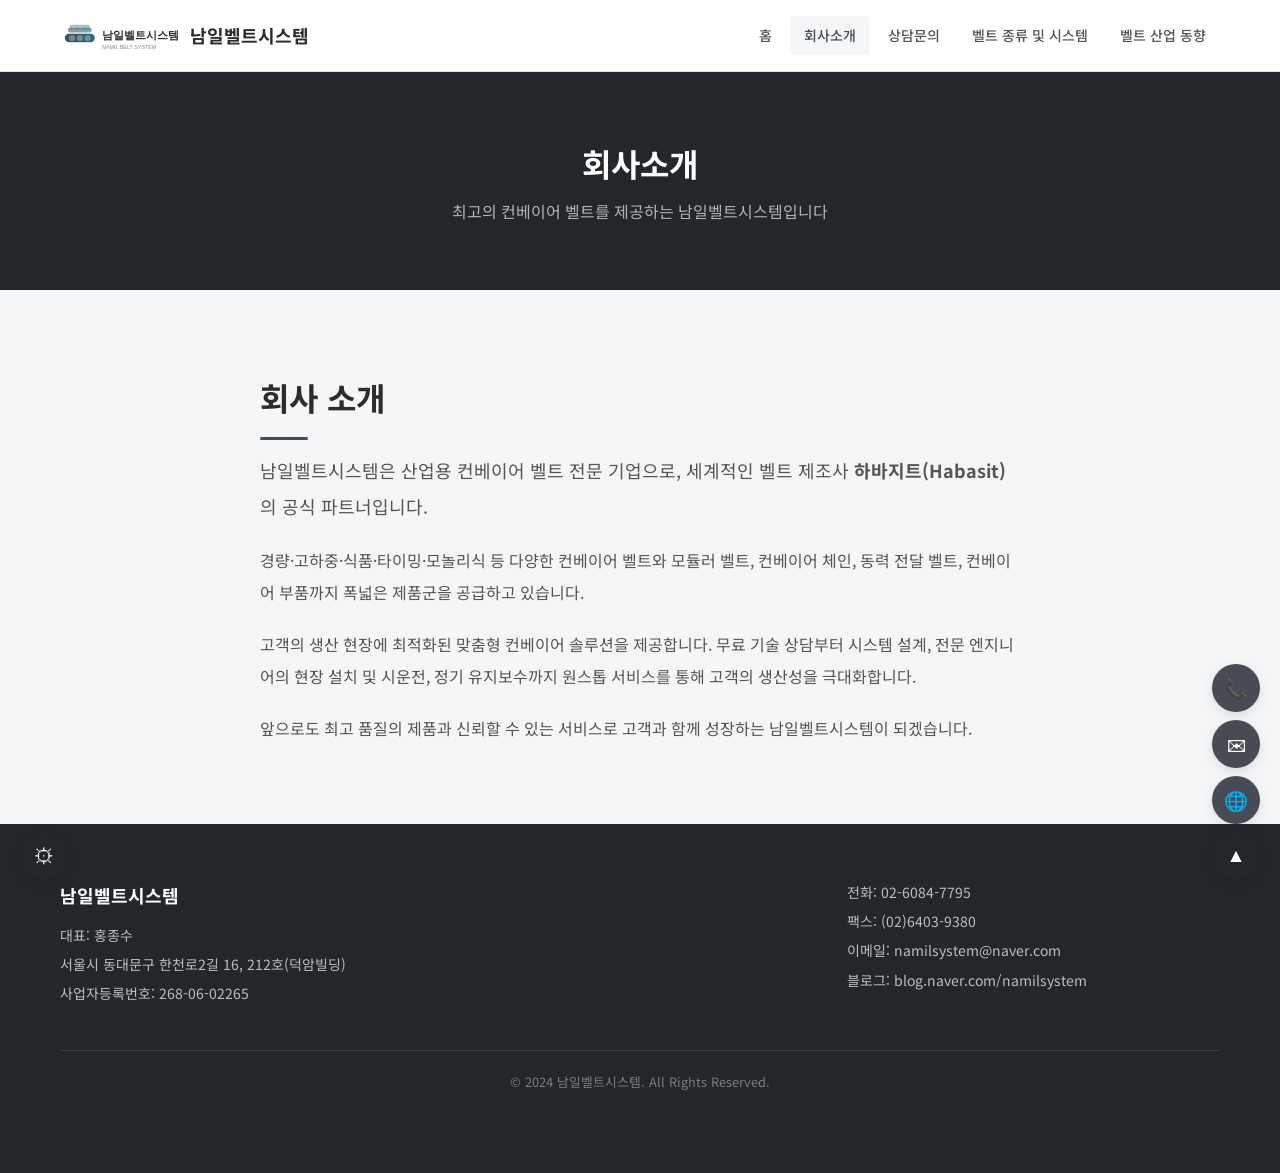
==== about.html @ c8ee7cca "햄버거 메뉴 CSS 전환 + 설정 적용/닫기 버튼 + 테마 전체 통일성 개선" ====
<!DOCTYPE html>
<html lang="ko">
<head>
  <meta charset="UTF-8">
  <meta name="viewport" content="width=device-width, initial-scale=1.0">
  <meta property="og:type" content="website">
  <meta property="og:site_name" content="남일벨트시스템">
  <meta property="og:title" content="회사소개 | 남일벨트시스템">
  <meta property="og:image" content="images/about-1.png">
  <meta property="og:description" content="산업용 벨트, 컨베이어 벨트, 컨베이어 시스템 전문 기업 남일벨트시스템입니다.">
  <meta name="description" content="남일벨트시스템 회사소개 - 대표 홍종수, 서울 동대문구 소재. 산업용 컨베이어 벨트 설계·설치·유지보수 전문. 전화 02-6084-7795.">
  <title>회사소개 - 컨베이어 벨트 전문기업 | 남일벨트시스템</title>
  <link rel="canonical" href="https://namilbeltsystem.github.io/about.html">
  <link rel="icon" type="image/x-icon" href="favicon.ico">
  <link rel="apple-touch-icon" href="images/logo.png">
  <link rel="stylesheet" href="css/style.css">
<script async src="https://www.googletagmanager.com/gtag/js?id=G-RKW5E36SZV"></script>
<script>
  window.dataLayer = window.dataLayer || [];
  function gtag(){dataLayer.push(arguments);}
  gtag('js', new Date());
  gtag('config', 'G-RKW5E36SZV');
</script>
</head>
<body>

<header class="page-header">
  <div class="container">
    <a href="index.html" class="logo">
      <img src="images/logo.svg" alt="남일벨트시스템" height="36">
      <span>남일벨트시스템</span>
    </a>
    <button class="hamburger" id="hamburger" aria-label="메뉴 열기"><span></span><span></span><span></span></button>
    <nav class="nav" id="nav">
      <ul class="nav__list">
        <li><a href="index.html" class="nav__link">홈</a></li>
        <li><a href="about.html" class="nav__link nav__link--active">회사소개</a></li>
        <li><a href="contact.html" class="nav__link">상담문의</a></li>
        <li><a href="belt-types.html" class="nav__link">벨트 종류 및 시스템</a></li>
        <li><a href="industry-trends.html" class="nav__link">벨트 산업 동향</a></li>
      </ul>
    </nav>
  </div>
</header>

<main>
  <section class="page-hero">
    <div class="container">
      <h1 class="page-hero__title">회사소개</h1>
      <p class="page-hero__subtitle">최고의 컨베이어 벨트를 제공하는 남일벨트시스템입니다</p>
    </div>
  </section>

  <section class="section section--alt">
    <div class="container" style="max-width:800px">
      <h2 class="section__title">회사 소개</h2>
      <p style="font-size:var(--font-size-lg);color:var(--color-text-light);line-height:2;margin-bottom:20px">
        남일벨트시스템은 산업용 컨베이어 벨트 전문 기업으로, 세계적인 벨트 제조사 <strong>하바지트(Habasit)</strong>의 공식 파트너입니다.
      </p>
      <p style="line-height:2;color:var(--color-text-light);margin-bottom:20px">
        경량·고하중·식품·타이밍·모놀리식 등 다양한 컨베이어 벨트와 모듈러 벨트, 컨베이어 체인, 동력 전달 벨트, 컨베이어 부품까지 폭넓은 제품군을 공급하고 있습니다.
      </p>
      <p style="line-height:2;color:var(--color-text-light);margin-bottom:20px">
        고객의 생산 현장에 최적화된 맞춤형 컨베이어 솔루션을 제공합니다. 무료 기술 상담부터 시스템 설계, 전문 엔지니어의 현장 설치 및 시운전, 정기 유지보수까지 원스톱 서비스를 통해 고객의 생산성을 극대화합니다.
      </p>
      <p style="line-height:2;color:var(--color-text-light)">
        앞으로도 최고 품질의 제품과 신뢰할 수 있는 서비스로 고객과 함께 성장하는 남일벨트시스템이 되겠습니다.
      </p>
    </div>
  </section>
</main>

<footer class="page-footer">
  <div class="container">
    <div class="footer__grid">
      <div class="footer__company">
        <strong>남일벨트시스템</strong>
        <p>대표: 홍종수</p>
        <p>서울시 동대문구 한천로2길 16, 212호(덕암빌딩)</p>
        <p>사업자등록번호: 268-06-02265</p>
      </div>
      <div class="footer__contact">
        <p>전화: <a href="tel:02-6084-7795">02-6084-7795</a></p>
        <p>팩스: (02)6403-9380</p>
        <p>이메일: <a href="mailto:namilsystem@naver.com">namilsystem@naver.com</a></p>
        <p>블로그: <a href="https://blog.naver.com/namilsystem" target="_blank" rel="noopener">blog.naver.com/namilsystem</a></p>
      </div>
    </div>
    <div class="footer__bottom">
      <p>&copy; 2024 남일벨트시스템. All Rights Reserved.</p>
    </div>
  </div>
</footer>

<button class="settings-btn" id="settingsBtn" aria-label="설정">&#9881;</button>
<div class="settings-panel" id="settingsPanel"><h3>글꼴 선택</h3><div class="option-grid" id="fontOptions"><button class="opt-btn active" data-font="noto">노토산스</button><button class="opt-btn" data-font="serif">노토세리프</button><button class="opt-btn" data-font="ibm">IBM Plex</button><button class="opt-btn" data-font="blackhan">검은고딕</button><button class="opt-btn" data-font="sunflower">해바라기</button></div><h3>테마 선택</h3><div class="option-grid" id="themeOptions"><button class="opt-btn active" data-theme="default">기본</button><button class="opt-btn" data-theme="blue">블루</button><button class="opt-btn" data-theme="green">그린</button><button class="opt-btn" data-theme="warm">웜톤</button><button class="opt-btn" data-theme="dark">다크</button></div><div class="btn-row"><button class="btn-apply" id="applySettings">적용</button><button class="btn-close" id="closeSettings">닫기</button></div></div>
<div class="floating">
  <a href="tel:02-6084-7795" class="floating__btn" title="전화" aria-label="전화">&#128222;</a>
  <a href="mailto:namilsystem@naver.com" class="floating__btn" title="이메일" aria-label="이메일">&#9993;</a>
  <a href="https://blog.naver.com/namilsystem" target="_blank" rel="noopener" class="floating__btn" title="블로그" aria-label="블로그">&#127760;</a>
  <button class="floating__btn floating__btn--top" title="맨 위로" aria-label="맨 위로">&#9650;</button>
</div>

<div class="lightbox" id="lightbox">
  <button class="lightbox__close" aria-label="닫기">&times;</button>
  <img class="lightbox__image" src="" alt="">
</div>

<script src="js/main.js"></script>
</body>
</html>
---- css/style.css ----
@import url('https://fonts.googleapis.com/css2?family=Noto+Sans+KR:wght@400;500;700&family=Noto+Serif+KR:wght@400;500;700&family=IBM+Plex+Sans+KR:wght@400;500;700&family=Black+Han+Sans&family=Sunflower:wght@400;500;700&display=swap');

:root {
  --color-primary: #474b53;
  --color-primary-light: #5e636c;
  --color-primary-dark: #303339;
  --color-accent: #256f8a;
  --color-accent-light: #3498be;
  --color-text: #2c2c2c;
  --color-text-light: #555555;
  --color-text-muted: #777777;
  --color-bg: #ffffff;
  --color-bg-alt: #f5f6f8;
  --color-bg-dark: #23262b;
  --color-border: #e0e0e0;
  --color-white: #ffffff;

  --font-family: 'Noto Sans KR', -apple-system, BlinkMacSystemFont, 'Segoe UI', sans-serif;
  --font-size-sm: 0.875rem;
  --font-size-base: 1rem;
  --font-size-lg: 1.125rem;
  --font-size-xl: 1.25rem;
  --font-size-2xl: 1.5rem;
  --font-size-3xl: 2rem;
  --font-size-4xl: 2.5rem;
  --line-height: 1.7;
  --line-height-heading: 1.3;

  --max-width: 1200px;
  --header-height: 72px;
  --shadow-sm: 0 1px 3px rgba(0,0,0,0.08);
  --shadow-md: 0 4px 12px rgba(0,0,0,0.1);
  --shadow-lg: 0 8px 30px rgba(0,0,0,0.12);
  --radius-sm: 4px;
  --radius-md: 8px;
  --radius-lg: 12px;
  --transition: 0.25s ease;
}

*, *::before, *::after {
  margin: 0;
  padding: 0;
  box-sizing: border-box;
}

html {
  font-size: 100%;
  scroll-behavior: smooth;
}

body {
  font-family: var(--font-family);
  font-size: var(--font-size-base);
  line-height: var(--line-height);
  color: var(--color-text);
  background: var(--color-bg);
  -webkit-font-smoothing: antialiased;
  overflow-x: hidden;
}

img {
  max-width: 100%;
  height: auto;
  display: block;
}

a {
  color: var(--color-accent);
  text-decoration: none;
  transition: color var(--transition);
}
a:hover {
  color: var(--color-accent-light);
}

ul { list-style: none; }

.container {
  max-width: var(--max-width);
  margin: 0 auto;
  padding: 0 20px;
}

.section {
  padding: 80px 0;
}
.section--alt {
  background: var(--color-bg-alt);
}
.section__title {
  font-size: var(--font-size-3xl);
  font-weight: 700;
  color: var(--color-text);
  margin-bottom: 12px;
  position: relative;
  padding-bottom: 16px;
}
.section__title::after {
  content: '';
  position: absolute;
  bottom: 0;
  left: 0;
  width: 48px;
  height: 3px;
  background: var(--color-primary);
  border-radius: 2px;
}
.section__title--center {
  text-align: center;
}
.section__title--center::after {
  left: 50%;
  transform: translateX(-50%);
}
.section__subtitle {
  font-size: var(--font-size-lg);
  color: var(--color-text-muted);
  margin-bottom: 48px;
}

/* ===== Header ===== */
.page-header {
  position: fixed;
  top: 0;
  left: 0;
  right: 0;
  height: var(--header-height);
  background: var(--color-white);
  border-bottom: 1px solid var(--color-border);
  z-index: 1000;
  display: flex;
  align-items: center;
}
.page-header .container {
  display: flex;
  align-items: center;
  justify-content: space-between;
  width: 100%;
}

.logo {
  display: flex;
  align-items: center;
  gap: 10px;
  font-size: var(--font-size-lg);
  font-weight: 700;
  color: var(--color-text);
}
.logo img {
  height: 36px;
  width: auto;
}
.logo:hover {
  color: var(--color-primary);
}

/* ===== Navigation ===== */
.nav__list {
  display: flex;
  gap: 4px;
}
.nav__link {
  display: block;
  padding: 8px 14px;
  font-size: var(--font-size-sm);
  font-weight: 500;
  color: var(--color-text-light);
  border-radius: var(--radius-sm);
  transition: all var(--transition);
}
.nav__link:hover,
.nav__link--active {
  color: var(--color-primary);
  background: var(--color-bg-alt);
}

/* Hamburger */
.hamburger {
  display: none;
  flex-direction: column;
  align-items: center;
  justify-content: center;
  gap: 5px;
  background: none;
  border: none;
  cursor: pointer;
  width: 48px;
  height: 48px;
  z-index: 1110;
  -webkit-tap-highlight-color: transparent;
  user-select: none;
}
.hamburger span {
  display: block;
  width: 22px;
  height: 3px;
  background: var(--color-text);
  border-radius: 3px;
  transition: all 0.3s ease;
  pointer-events: none;
}
.hamburger.is-open span:nth-child(1) {
  transform: rotate(45deg) translate(5px, 5px);
}
.hamburger.is-open span:nth-child(2) {
  opacity: 0;
}
.hamburger.is-open span:nth-child(3) {
  transform: rotate(-45deg) translate(5px, -5px);
}

/* Mobile menu */
.mobile-menu-overlay {
  display: none;
  position: fixed;
  inset: 0;
  background: rgba(0,0,0,0.4);
  z-index: 1050;
  opacity: 0;
  transition: opacity var(--transition);
}
.mobile-menu-overlay.is-open {
  opacity: 1;
}

/* ===== Hero ===== */
.hero {
  margin-top: var(--header-height);
  position: relative;
  min-height: calc(100vh - var(--header-height));
  display: flex;
  align-items: center;
  justify-content: center;
  text-align: center;
  overflow: hidden;
}
.hero__bg {
  position: absolute;
  inset: 0;
  background-size: cover;
  background-position: center;
  filter: brightness(0.35);
}
.hero__content {
  position: relative;
  z-index: 1;
  max-width: 700px;
  padding: 20px;
  color: var(--color-white);
}
.hero__logo {
  width: 100px;
  height: auto;
  margin: 0 auto 20px;
  border-radius: var(--radius-lg);
  box-shadow: var(--shadow-lg);
}
.hero__title {
  font-size: var(--font-size-4xl);
  font-weight: 700;
  margin-bottom: 12px;
  letter-spacing: -0.02em;
}
.hero__desc {
  font-size: var(--font-size-lg);
  opacity: 0.85;
  margin-bottom: 32px;
  line-height: 1.8;
}
.hero__cta {
  display: inline-block;
  padding: 14px 36px;
  background: var(--color-primary);
  color: var(--color-white);
  font-size: var(--font-size-base);
  font-weight: 500;
  border-radius: var(--radius-md);
  transition: all var(--transition);
}
.hero__cta:hover {
  background: var(--color-primary-light);
  color: var(--color-white);
  transform: translateY(-1px);
  box-shadow: var(--shadow-md);
}

/* Page hero (smaller, for sub-pages) */
.page-hero {
  margin-top: var(--header-height);
  background: var(--color-bg-dark);
  padding: 64px 0;
  text-align: center;
}
.page-hero__title {
  font-size: var(--font-size-3xl);
  font-weight: 700;
  color: var(--color-white);
  margin-bottom: 8px;
}
.page-hero__subtitle {
  font-size: var(--font-size-base);
  color: rgba(255,255,255,0.65);
}

/* ===== Cards ===== */
.card-grid {
  display: grid;
  grid-template-columns: repeat(auto-fill, minmax(300px, 1fr));
  gap: 24px;
}
.card {
  background: var(--color-white);
  border-radius: var(--radius-md);
  overflow: hidden;
  box-shadow: var(--shadow-sm);
  transition: all var(--transition);
}
.card:hover {
  transform: translateY(-4px);
  box-shadow: var(--shadow-md);
}
.card__image {
  width: 100%;
  aspect-ratio: 16 / 10;
  object-fit: cover;
  background: var(--color-bg-alt);
}
.card__body {
  padding: 20px 24px 24px;
}
.card__title {
  font-size: var(--font-size-lg);
  font-weight: 700;
  color: var(--color-text);
  margin-bottom: 8px;
}
.card__desc {
  font-size: var(--font-size-sm);
  color: var(--color-text-muted);
  line-height: 1.7;
}

/* Card with icon - non-interactive info card */
.card--icon {
  text-align: center;
  padding: 40px 24px;
  box-shadow: none;
  border: 1px solid var(--color-border);
}
.card--icon:hover {
  transform: none;
  box-shadow: none;
}
.card__icon {
  width: 56px;
  height: 56px;
  background: var(--color-bg-alt);
  border-radius: 50%;
  display: flex;
  align-items: center;
  justify-content: center;
  margin: 0 auto 16px;
  font-size: 1.5rem;
  color: var(--color-primary);
}

/* ===== Gallery ===== */
.gallery {
  display: grid;
  grid-template-columns: repeat(auto-fill, minmax(280px, 1fr));
  gap: 16px;
}
.gallery__item {
  cursor: pointer;
  border-radius: var(--radius-md);
  overflow: hidden;
  box-shadow: var(--shadow-sm);
  transition: all var(--transition);
  position: relative;
}
.gallery__item:hover {
  transform: scale(1.02);
  box-shadow: var(--shadow-md);
}
.gallery__item:hover::after {
  content: '';
  position: absolute;
  inset: 0;
  background: rgba(0,0,0,0.05);
}
.gallery__image {
  width: 100%;
  aspect-ratio: 4 / 3;
  object-fit: cover;
  display: block;
}

/* ===== Lightbox ===== */
.lightbox {
  display: none;
  position: fixed;
  inset: 0;
  background: rgba(0,0,0,0.92);
  z-index: 2000;
  align-items: center;
  justify-content: center;
  cursor: pointer;
}
.lightbox.is-open {
  display: flex;
}
.lightbox__image {
  max-width: 90vw;
  max-height: 90vh;
  object-fit: contain;
  box-shadow: var(--shadow-lg);
  border-radius: var(--radius-sm);
}
.lightbox__close {
  position: fixed;
  top: 20px;
  right: 20px;
  width: 44px;
  height: 44px;
  background: rgba(255,255,255,0.15);
  border: none;
  border-radius: 50%;
  color: var(--color-white);
  font-size: 1.5rem;
  cursor: pointer;
  display: flex;
  align-items: center;
  justify-content: center;
  transition: background var(--transition);
  z-index: 2001;
}
.lightbox__close:hover {
  background: rgba(255,255,255,0.3);
}

/* ===== Board Table ===== */
.board-table {
  background: var(--color-white);
  border-radius: var(--radius-md);
  overflow: hidden;
  box-shadow: var(--shadow-sm);
}
.board-table__header {
  display: grid;
  grid-template-columns: 80px 1fr 120px 120px;
  background: var(--color-primary);
  color: var(--color-white);
  font-weight: 500;
  font-size: var(--font-size-sm);
}
.board-table__header .board-table__cell {
  padding: 14px 16px;
}
.board-table__row {
  display: grid;
  grid-template-columns: 80px 1fr 120px 120px;
  border-bottom: 1px solid var(--color-border);
  transition: background var(--transition);
}
.board-table__row:last-child {
  border-bottom: none;
}
.board-table__row:hover {
  background: var(--color-bg-alt);
}
.board-table__cell {
  padding: 12px 16px;
  font-size: var(--font-size-sm);
  display: flex;
  align-items: center;
}
.board-table__cell--num {
  justify-content: center;
  color: var(--color-text-muted);
  font-size: 0.8rem;
}
.board-table__cell--title a {
  color: var(--color-text);
  font-weight: 500;
}
.board-table__cell--title a:hover {
  color: var(--color-accent);
}
.board-table__cell--author {
  justify-content: center;
  color: var(--color-text-light);
}
.board-table__cell--date {
  justify-content: center;
  color: var(--color-text-muted);
  font-size: 0.8rem;
}
.board-table__nodata {
  padding: 48px 0;
  text-align: center;
  color: var(--color-text-muted);
}

/* ===== Contact Buttons ===== */
.contact-buttons {
  display: flex;
  gap: 16px;
  flex-wrap: wrap;
  justify-content: center;
  margin-top: 32px;
}
.btn {
  display: inline-flex;
  align-items: center;
  gap: 8px;
  padding: 14px 28px;
  border: none;
  border-radius: var(--radius-md);
  font-size: var(--font-size-base);
  font-weight: 500;
  cursor: pointer;
  transition: all var(--transition);
  font-family: inherit;
}
.btn--primary {
  background: var(--color-primary);
  color: var(--color-white);
}
.btn--primary:hover {
  background: var(--color-primary-light);
  color: var(--color-white);
  transform: translateY(-1px);
  box-shadow: var(--shadow-md);
}
.btn--outline {
  background: transparent;
  border: 2px solid var(--color-primary);
  color: var(--color-primary);
}
.btn--outline:hover {
  background: var(--color-primary);
  color: var(--color-white);
}
.btn--accent {
  background: var(--color-accent);
  color: var(--color-white);
}
.btn--accent:hover {
  background: var(--color-accent-light);
  color: var(--color-white);
}

/* ===== Company Info ===== */
.company-info {
  display: grid;
  grid-template-columns: repeat(auto-fit, minmax(250px, 1fr));
  gap: 24px;
  margin-top: 32px;
}
.company-info__item {
  display: flex;
  align-items: flex-start;
  gap: 12px;
  font-size: var(--font-size-sm);
  color: var(--color-text-light);
}
.company-info__icon {
  width: 40px;
  height: 40px;
  background: var(--color-bg-alt);
  border-radius: 50%;
  display: flex;
  align-items: center;
  justify-content: center;
  flex-shrink: 0;
  color: var(--color-primary);
  font-size: 1.1rem;
}
.company-info__label {
  display: block;
  font-weight: 500;
  color: var(--color-text);
  margin-bottom: 2px;
}

/* ===== Quick Links / Page Previews ===== */
.link-grid {
  display: grid;
  grid-template-columns: repeat(auto-fill, minmax(200px, 1fr));
  gap: 16px;
}
.link-card {
  display: block;
  background: var(--color-white);
  border: 1px solid var(--color-border);
  border-radius: var(--radius-md);
  padding: 24px 20px;
  text-align: center;
  transition: all var(--transition);
  color: var(--color-text);
}
.link-card:hover {
  border-color: var(--color-primary);
  box-shadow: var(--shadow-sm);
  transform: translateY(-2px);
  color: var(--color-text);
}
.link-card__icon {
  font-size: 2rem;
  margin-bottom: 12px;
}
.link-card__title {
  font-size: var(--font-size-base);
  font-weight: 500;
}

/* ===== Footer ===== */
.page-footer {
  background: var(--color-bg-dark);
  color: rgba(255,255,255,0.7);
  padding: 56px 0 80px;
  font-size: var(--font-size-sm);
}
.footer__grid {
  display: grid;
  grid-template-columns: 2fr 1fr;
  gap: 40px;
  margin-bottom: 40px;
}
.footer__company strong {
  display: block;
  font-size: var(--font-size-lg);
  color: var(--color-white);
  margin-bottom: 12px;
}
.footer__company p {
  margin-bottom: 4px;
  line-height: 1.8;
}
.footer__contact p {
  margin-bottom: 4px;
  line-height: 1.8;
}
.footer__contact a {
  color: rgba(255,255,255,0.7);
}
.footer__contact a:hover {
  color: var(--color-white);
}
.footer__bottom {
  border-top: 1px solid rgba(255,255,255,0.1);
  padding-top: 20px;
  text-align: center;
  font-size: 0.8rem;
  color: rgba(255,255,255,0.4);
}

/* ===== Floating Buttons ===== */
.floating {
  position: fixed;
  right: 20px;
  bottom: 20px;
  display: flex;
  flex-direction: column;
  gap: 8px;
  z-index: 900;
}
.floating__btn {
  width: 48px;
  height: 48px;
  border-radius: 50%;
  background: var(--color-primary);
  color: var(--color-white);
  border: none;
  cursor: pointer;
  display: flex;
  align-items: center;
  justify-content: center;
  font-size: 1.2rem;
  box-shadow: var(--shadow-md);
  transition: all var(--transition);
  text-decoration: none;
}
.floating__btn:hover {
  background: var(--color-primary-light);
  color: var(--color-white);
  transform: translateY(-2px);
}
.floating__btn--top {
  background: var(--color-bg-dark);
}

/* ===== Contact Hero Image ===== */
.contact-hero-img {
  position: relative;
  border-radius: var(--radius-lg);
  overflow: hidden;
  margin-bottom: 32px;
}
.contact-hero-img img {
  width: 100%;
  aspect-ratio: 16 / 6;
  object-fit: cover;
}
.contact-hero-img__overlay {
  position: absolute;
  inset: 0;
  background: linear-gradient(to right, rgba(0,0,0,0.6), rgba(0,0,0,0.1));
  display: flex;
  flex-direction: column;
  justify-content: center;
  padding: 40px;
  color: var(--color-white);
}
.contact-hero-img__overlay h2 {
  font-size: var(--font-size-3xl);
  font-weight: 700;
  margin-bottom: 8px;
}
.contact-hero-img__overlay p {
  font-size: var(--font-size-lg);
  opacity: 0.85;
}

/* ===== Board Post Detail Modal ===== */
.post-modal {
  display: none;
  position: fixed;
  inset: 0;
  background: rgba(0,0,0,0.5);
  z-index: 2000;
  align-items: center;
  justify-content: center;
  padding: 20px;
}
.post-modal.is-open {
  display: flex;
}
.post-modal__content {
  background: var(--color-white);
  border-radius: var(--radius-lg);
  max-width: 640px;
  width: 100%;
  max-height: 80vh;
  overflow-y: auto;
  padding: 40px;
  box-shadow: var(--shadow-lg);
  position: relative;
}
.post-modal__close {
  position: absolute;
  top: 16px;
  right: 16px;
  width: 36px;
  height: 36px;
  background: var(--color-bg-alt);
  border: none;
  border-radius: 50%;
  cursor: pointer;
  font-size: 1.2rem;
  display: flex;
  align-items: center;
  justify-content: center;
  transition: background var(--transition);
}
.post-modal__close:hover {
  background: var(--color-border);
}
.post-modal__title {
  font-size: var(--font-size-xl);
  font-weight: 700;
  margin-bottom: 12px;
}
.post-modal__meta {
  font-size: var(--font-size-sm);
  color: var(--color-text-muted);
  margin-bottom: 24px;
  padding-bottom: 16px;
  border-bottom: 1px solid var(--color-border);
}
.post-modal__body {
  font-size: var(--font-size-base);
  line-height: 1.9;
  color: var(--color-text-light);
}

/* ===== Responsive ===== */
@media (max-width: 992px) {
  :root {
    --header-height: 64px;
  }
  .hamburger { display: flex; }
  .nav {
    position: fixed;
    top: 0;
    right: -300px;
    bottom: 0;
    width: 280px;
    background: var(--color-white);
    box-shadow: var(--shadow-lg);
    padding: 80px 24px 24px;
    z-index: 1080;
    overflow-y: auto;
    transition: right 0.3s ease;
  }
  .nav.is-open { right: 0; }
  .nav.is-open .nav__list { flex-direction: column; gap: 0; }
  .nav.is-open .nav__link { padding: 14px 16px; font-size: var(--font-size-base); }

  /* Hamburger overlay */
  .ham-overlay {
    display: none;
    position: fixed;
    inset: 0;
    background: rgba(0,0,0,0.5);
    z-index: 1070;
  }
  .ham-overlay.is-open { display: block; }

  .hero__title { font-size: var(--font-size-3xl); }
  .hero { min-height: 70vh; }
  .section { padding: 56px 0; }

  .board-table__header,
  .board-table__row {
    grid-template-columns: 60px 1fr 80px 80px;
  }

  .footer__grid {
    grid-template-columns: 1fr;
    gap: 24px;
  }

  .contact-hero-img__overlay {
    padding: 24px;
  }
  .contact-hero-img__overlay h2 {
    font-size: var(--font-size-xl);
  }
}

@media (max-width: 640px) {
  :root {
    --font-size-3xl: 1.5rem;
    --font-size-4xl: 1.75rem;
  }

  .container { padding: 0 16px; }
  .section { padding: 40px 0; }

  .hero {
    min-height: 60vh;
    margin-top: var(--header-height);
  }
  .hero__content { padding: 16px; }
  .hero__title { font-size: var(--font-size-2xl); }
  .hero__desc { font-size: var(--font-size-sm); margin-bottom: 20px; }
  .hero__cta { padding: 12px 24px; font-size: var(--font-size-sm); }
  .hero__logo { width: 72px; }

  .page-hero {
    padding: 48px 0;
  }
  .page-hero__title {
    font-size: var(--font-size-2xl);
  }

  .card-grid {
    grid-template-columns: 1fr;
  }
  .gallery {
    grid-template-columns: repeat(2, 1fr);
    gap: 8px;
  }

  .board-table__header,
  .board-table__row {
    grid-template-columns: 48px 1fr 60px;
  }
  .board-table__cell--date { display: none; }
  .board-table__header .board-table__cell--date { display: none; }

  .contact-buttons {
    flex-direction: column;
    align-items: stretch;
  }
  .btn {
    justify-content: center;
  }

  .company-info {
    grid-template-columns: 1fr;
  }

  .logo span { display: none; }
  .floating {
    right: 12px;
    bottom: 12px;
  }
  .floating__btn {
    width: 44px;
    height: 44px;
    font-size: 1.1rem;
  }

  .contact-hero-img img {
    aspect-ratio: 16 / 8;
  }
  .contact-hero-img__overlay {
    padding: 16px;
  }
  .contact-hero-img__overlay h2 {
    font-size: var(--font-size-lg);
  }
  .contact-hero-img__overlay p {
    font-size: var(--font-size-sm);
  }

  .post-modal__content {
    padding: 24px;
  }

  .footer__grid {
    grid-template-columns: 1fr;
  }
}

/* ===== Settings Panel ===== */
.settings-btn {
  position: fixed;
  left: 20px;
  bottom: 20px;
  width: 48px;
  height: 48px;
  border-radius: 50%;
  background: var(--color-bg-dark);
  color: var(--color-white);
  border: none;
  cursor: pointer;
  font-size: 1.3rem;
  z-index: 950;
  box-shadow: var(--shadow-md);
  display: flex;
  align-items: center;
  justify-content: center;
  transition: all var(--transition);
}
.settings-btn:hover {
  background: var(--color-primary);
}
.settings-panel {
  position: fixed;
  left: 20px;
  bottom: 80px;
  width: 300px;
  max-height: 70vh;
  overflow-y: auto;
  background: var(--color-white);
  border-radius: var(--radius-lg);
  box-shadow: var(--shadow-lg);
  padding: 24px;
  z-index: 949;
  display: none;
}
.settings-panel.is-open { display: block; }
.settings-panel h3 {
  font-size: var(--font-size-base);
  margin-bottom: 12px;
  padding-bottom: 8px;
  border-bottom: 1px solid var(--color-border);
}
.settings-panel .option-grid {
  display: grid;
  grid-template-columns: 1fr 1fr;
  gap: 6px;
  margin-bottom: 20px;
}
.settings-panel .opt-btn {
  padding: 8px 10px;
  border: 1px solid var(--color-border);
  border-radius: var(--radius-sm);
  background: var(--color-white);
  cursor: pointer;
  font-size: var(--font-size-sm);
  transition: all 0.2s;
  text-align: center;
}
.settings-panel .opt-btn:hover,
.settings-panel .opt-btn.active {
  border-color: var(--color-primary);
  background: var(--color-primary);
  color: var(--color-white);
}
.settings-panel .btn-row {
  display: flex;
  gap: 8px;
  margin-top: 16px;
}
.settings-panel .btn-row button {
  flex: 1;
  padding: 10px;
  border: none;
  border-radius: var(--radius-sm);
  cursor: pointer;
  font-size: var(--font-size-sm);
  font-weight: 500;
  transition: all 0.2s;
}
.settings-panel .btn-row .btn-apply {
  background: var(--color-primary);
  color: var(--color-white);
}
.settings-panel .btn-row .btn-close {
  background: var(--color-border);
  color: var(--color-text);
}

@media (max-width: 640px) {
  .settings-btn { width: 44px; height: 44px; left: 12px; bottom: 12px; }
  .settings-panel { left: 12px; bottom: 64px; width: 260px; }
}
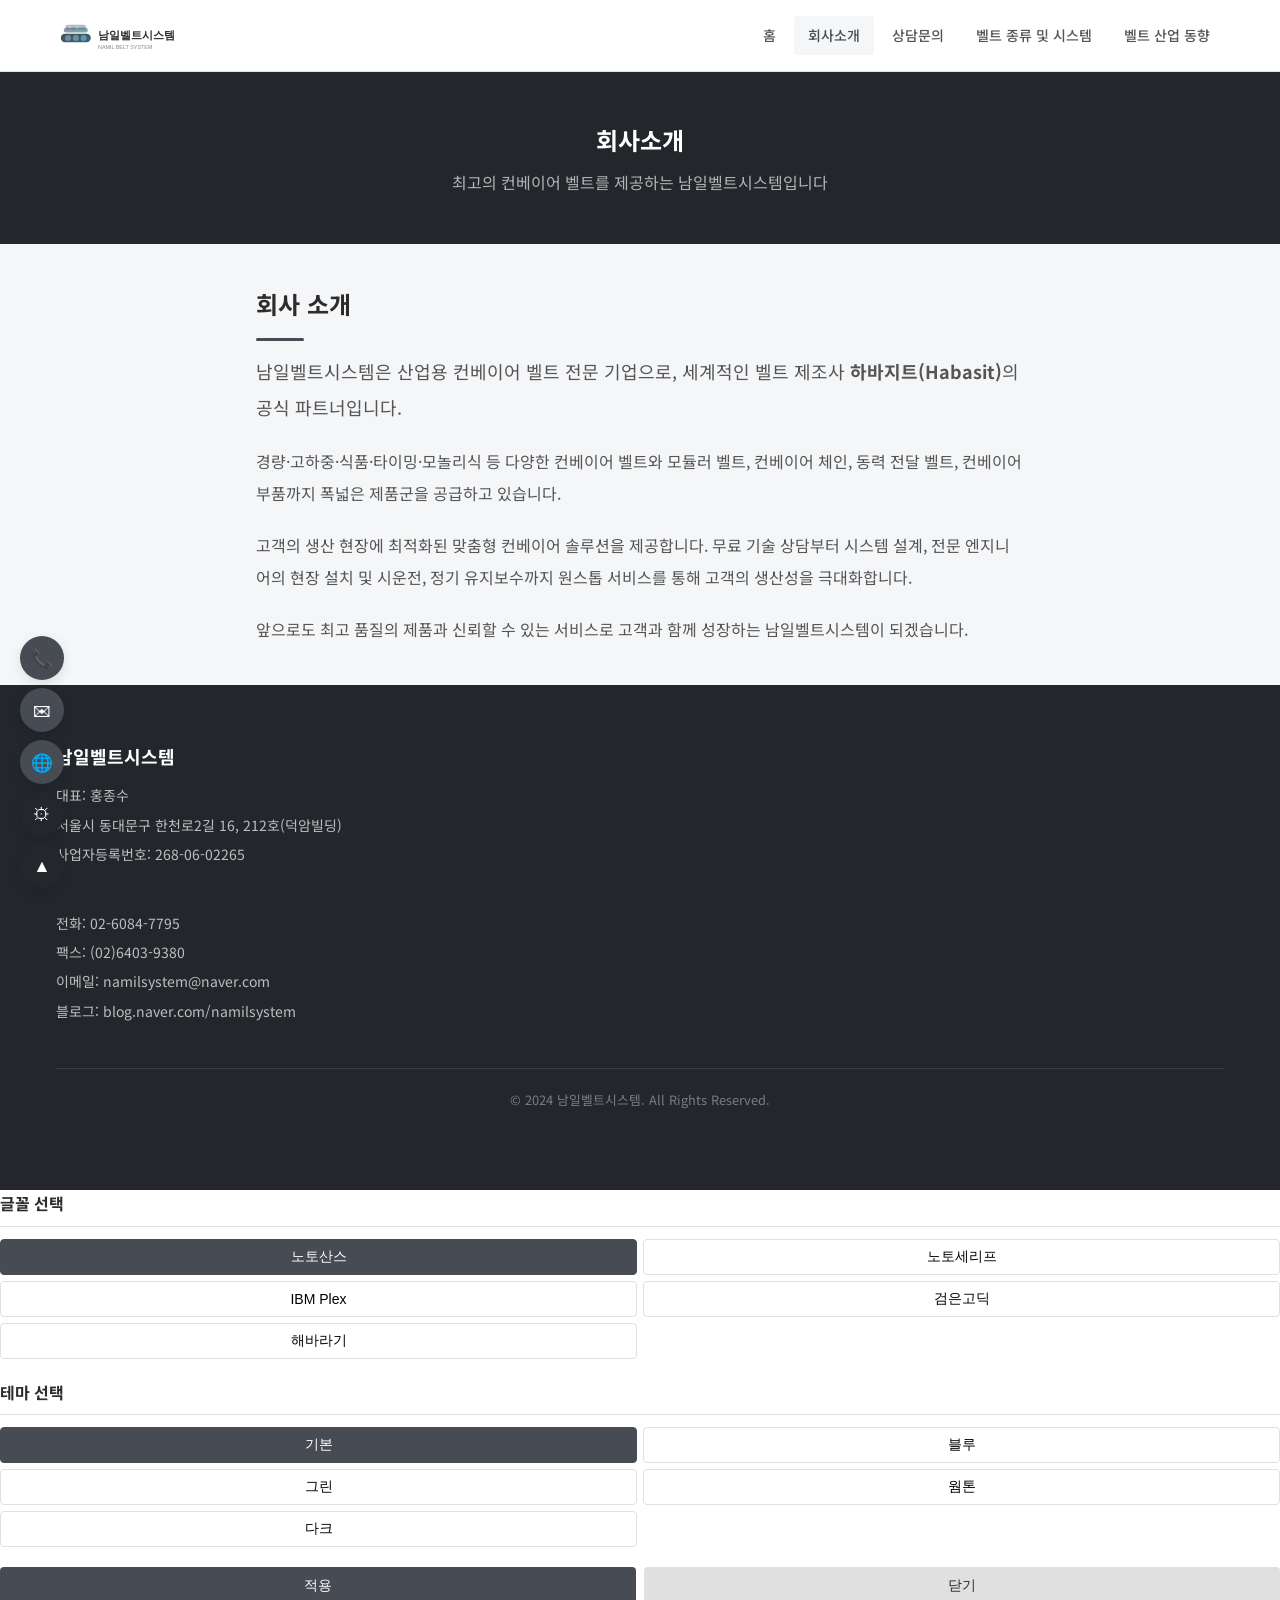
==== commit 92d483ee: "TOP 버튼 복원 (전화/메일/블로그/설정/TOP 5개)" ====
--- a/about.html
+++ b/about.html
@@ -30,7 +30,7 @@
       <img src="images/logo.svg" alt="남일벨트시스템" height="36">
       <span>남일벨트시스템</span>
     </a>
-    <button class="hamburger" id="hamburger" aria-label="메뉴 열기"><span></span><span></span><span></span></button>
+    
     <nav class="nav" id="nav">
       <ul class="nav__list">
         <li><a href="index.html" class="nav__link">홈</a></li>
@@ -92,12 +92,12 @@
   </div>
 </footer>
 
-<button class="settings-btn" id="settingsBtn" aria-label="설정">&#9881;</button>
 <div class="settings-panel" id="settingsPanel"><h3>글꼴 선택</h3><div class="option-grid" id="fontOptions"><button class="opt-btn active" data-font="noto">노토산스</button><button class="opt-btn" data-font="serif">노토세리프</button><button class="opt-btn" data-font="ibm">IBM Plex</button><button class="opt-btn" data-font="blackhan">검은고딕</button><button class="opt-btn" data-font="sunflower">해바라기</button></div><h3>테마 선택</h3><div class="option-grid" id="themeOptions"><button class="opt-btn active" data-theme="default">기본</button><button class="opt-btn" data-theme="blue">블루</button><button class="opt-btn" data-theme="green">그린</button><button class="opt-btn" data-theme="warm">웜톤</button><button class="opt-btn" data-theme="dark">다크</button></div><div class="btn-row"><button class="btn-apply" id="applySettings">적용</button><button class="btn-close" id="closeSettings">닫기</button></div></div>
 <div class="floating">
   <a href="tel:02-6084-7795" class="floating__btn" title="전화" aria-label="전화">&#128222;</a>
   <a href="mailto:namilsystem@naver.com" class="floating__btn" title="이메일" aria-label="이메일">&#9993;</a>
   <a href="https://blog.naver.com/namilsystem" target="_blank" rel="noopener" class="floating__btn" title="블로그" aria-label="블로그">&#127760;</a>
+  <button class="floating__btn" id="settingsBtn" title="설정" aria-label="설정">&#9881;</button>
   <button class="floating__btn floating__btn--top" title="맨 위로" aria-label="맨 위로">&#9650;</button>
 </div>
 
--- a/css/style.css
+++ b/css/style.css
@@ -658,7 +658,7 @@
 /* ===== Floating Buttons ===== */
 .floating {
   position: fixed;
-  right: 20px;
+  left: 20px;
   bottom: 20px;
   display: flex;
   flex-direction: column;
@@ -687,6 +687,9 @@
   transform: translateY(-2px);
 }
 .floating__btn--top {
+  background: var(--color-bg-dark);
+}
+#settingsBtn.floating__btn {
   background: var(--color-bg-dark);
 }
 
@@ -789,33 +792,8 @@
   :root {
     --header-height: 64px;
   }
-  .hamburger { display: flex; }
-  .nav {
-    position: fixed;
-    top: 0;
-    right: -300px;
-    bottom: 0;
-    width: 280px;
-    background: var(--color-white);
-    box-shadow: var(--shadow-lg);
-    padding: 80px 24px 24px;
-    z-index: 1080;
-    overflow-y: auto;
-    transition: right 0.3s ease;
-  }
-  .nav.is-open { right: 0; }
-  .nav.is-open .nav__list { flex-direction: column; gap: 0; }
-  .nav.is-open .nav__link { padding: 14px 16px; font-size: var(--font-size-base); }
-
-  /* Hamburger overlay */
-  .ham-overlay {
-    display: none;
-    position: fixed;
-    inset: 0;
-    background: rgba(0,0,0,0.5);
-    z-index: 1070;
-  }
-  .ham-overlay.is-open { display: block; }
+  .nav__link { font-size: 0.75rem; padding: 6px 8px; }
+  .nav__list { gap: 0; }
 
   .hero__title { font-size: var(--font-size-3xl); }
   .hero { min-height: 70vh; }
@@ -840,6 +818,11 @@
 }
 
 @media (max-width: 640px) {
+  .nav { overflow-x: auto; -webkit-overflow-scrolling: touch; }
+  .nav::-webkit-scrollbar { display: none; }
+  .nav__link { font-size: 0.7rem; padding: 5px 6px; white-space: nowrap; }
+  .logo span { font-size: 0.8rem; }
+}
   :root {
     --font-size-3xl: 1.5rem;
     --font-size-4xl: 1.75rem;
@@ -926,43 +909,21 @@
 }
 
 /* ===== Settings Panel ===== */
-.settings-btn {
-  position: fixed;
-  left: 20px;
-  bottom: 20px;
-  width: 48px;
-  height: 48px;
-  border-radius: 50%;
-  background: var(--color-bg-dark);
-  color: var(--color-white);
-  border: none;
-  cursor: pointer;
-  font-size: 1.3rem;
-  z-index: 950;
-  box-shadow: var(--shadow-md);
-  display: flex;
-  align-items: center;
-  justify-content: center;
-  transition: all var(--transition);
-}
-.settings-btn:hover {
-  background: var(--color-primary);
-}
 .settings-panel {
   position: fixed;
   left: 20px;
-  bottom: 80px;
+  bottom: 180px;
   width: 300px;
-  max-height: 70vh;
+  max-height: 60vh;
   overflow-y: auto;
   background: var(--color-white);
   border-radius: var(--radius-lg);
   box-shadow: var(--shadow-lg);
   padding: 24px;
-  z-index: 949;
-  display: none;
-}
-.settings-panel.is-open { display: block; }
+  z-index: 899;
+  display: none !important;
+}
+.settings-panel.is-open { display: block !important; }
 .settings-panel h3 {
   font-size: var(--font-size-base);
   margin-bottom: 12px;
@@ -1016,6 +977,5 @@
 }
 
 @media (max-width: 640px) {
-  .settings-btn { width: 44px; height: 44px; left: 12px; bottom: 12px; }
-  .settings-panel { left: 12px; bottom: 64px; width: 260px; }
-}
+  .settings-panel { left: 12px; bottom: 160px; width: 260px; }
+}
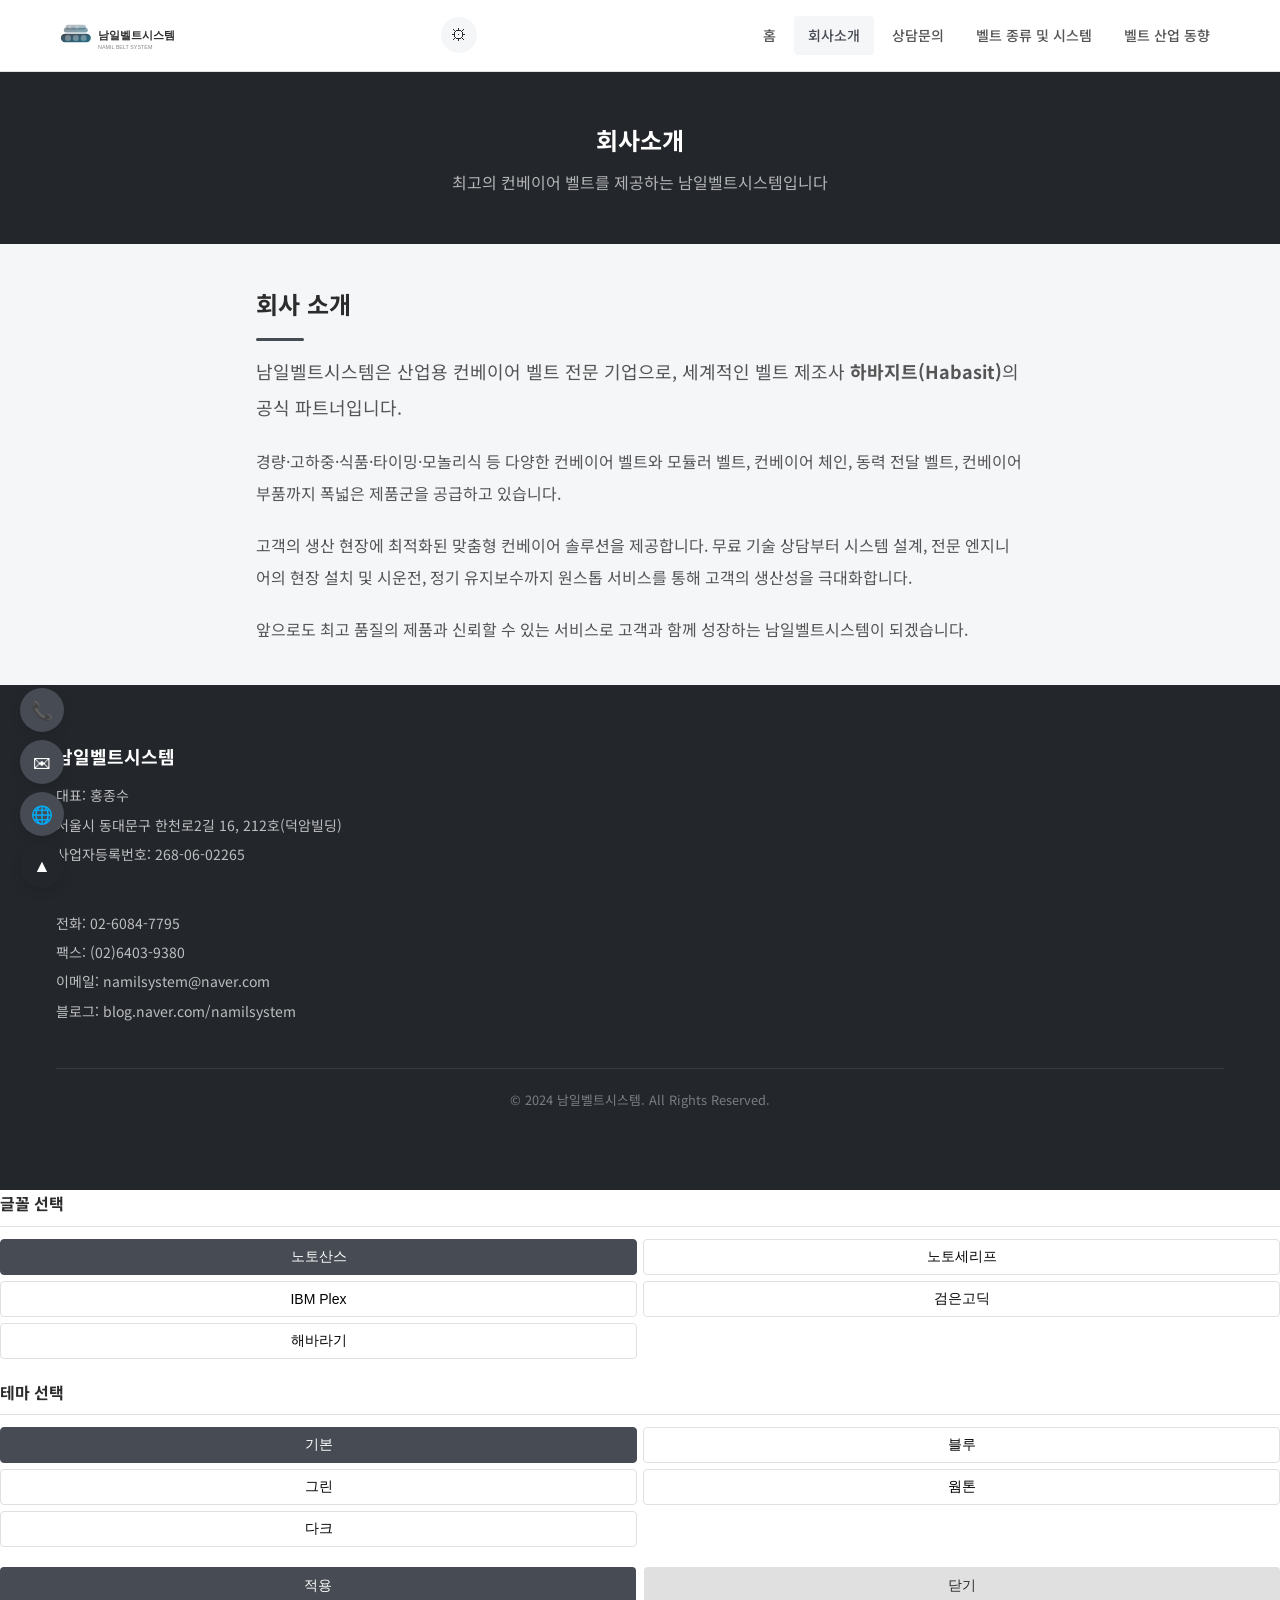
==== commit 10a51613: "설정 버튼을 상단 헤더로 이동 (패널은 우측 상단 드롭다운)" ====
--- a/about.html
+++ b/about.html
@@ -30,7 +30,7 @@
       <img src="images/logo.svg" alt="남일벨트시스템" height="36">
       <span>남일벨트시스템</span>
     </a>
-    
+    <button id="settingsBtn" title="설정" aria-label="설정" style="background:var(--color-bg-alt);color:var(--color-text);border:none;border-radius:50%;width:36px;height:36px;cursor:pointer;font-size:1rem;flex-shrink:0;margin-right:8px">&#9881;</button>
     <nav class="nav" id="nav">
       <ul class="nav__list">
         <li><a href="index.html" class="nav__link">홈</a></li>
@@ -96,9 +96,7 @@
 <div class="floating">
   <a href="tel:02-6084-7795" class="floating__btn" title="전화" aria-label="전화">&#128222;</a>
   <a href="mailto:namilsystem@naver.com" class="floating__btn" title="이메일" aria-label="이메일">&#9993;</a>
-  <a href="https://blog.naver.com/namilsystem" target="_blank" rel="noopener" class="floating__btn" title="블로그" aria-label="블로그">&#127760;</a>
-  <button class="floating__btn" id="settingsBtn" title="설정" aria-label="설정">&#9881;</button>
-  <button class="floating__btn floating__btn--top" title="맨 위로" aria-label="맨 위로">&#9650;</button>
+  <a href="https://blog.naver.com/namilsystem" target="_blank" rel="noopener" class="floating__btn" title="블로그" aria-label="블로그">&#127760;</a><button class="floating__btn floating__btn--top" title="맨 위로" aria-label="맨 위로">&#9650;</button>
 </div>
 
 <div class="lightbox" id="lightbox">
--- a/css/style.css
+++ b/css/style.css
@@ -911,8 +911,8 @@
 /* ===== Settings Panel ===== */
 .settings-panel {
   position: fixed;
-  left: 20px;
-  bottom: 180px;
+  top: 80px;
+  right: 20px;
   width: 300px;
   max-height: 60vh;
   overflow-y: auto;
@@ -977,5 +977,5 @@
 }
 
 @media (max-width: 640px) {
-  .settings-panel { left: 12px; bottom: 160px; width: 260px; }
-}
+  .settings-panel { top: 72px; right: 10px; width: 260px; }
+}
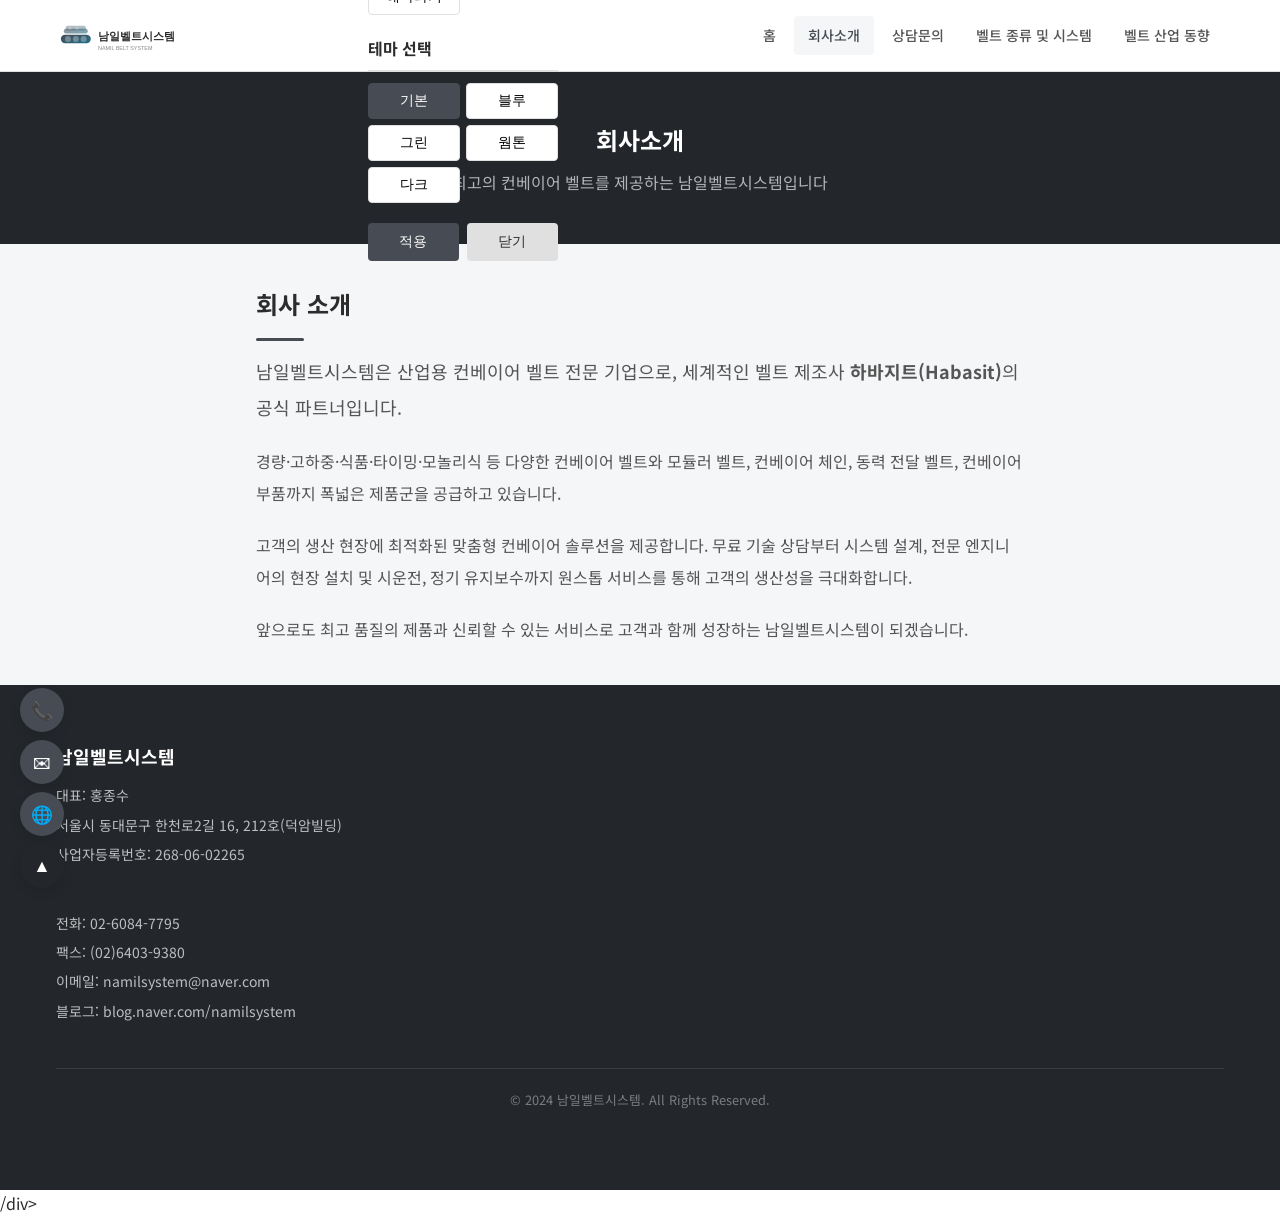
==== commit be96f4f4: "설정 패널을 헤더 버튼 옆으로 이동 (중복 제거, position:absolute)" ====
--- a/about.html
+++ b/about.html
@@ -30,7 +30,11 @@
       <img src="images/logo.svg" alt="남일벨트시스템" height="36">
       <span>남일벨트시스템</span>
     </a>
-    <button id="settingsBtn" title="설정" aria-label="설정" style="background:var(--color-bg-alt);color:var(--color-text);border:none;border-radius:50%;width:36px;height:36px;cursor:pointer;font-size:1rem;flex-shrink:0;margin-right:8px">&#9881;</button>
+    
+    <div style="position:relative;flex-shrink:0">
+    <button id="settingsBtn" title="설정" aria-label="설정" style="background:var(--color-bg-alt);color:var(--color-text);border:none;border-radius:50%;width:36px;height:36px;cursor:pointer;font-size:1rem">&#9881;</button>
+    <div class="settings-panel" id="settingsPanel"><h3>글꼴 선택</h3><div class="option-grid" id="fontOptions"><button class="opt-btn active" data-font="noto">노토산스</button><button class="opt-btn" data-font="serif">노토세리프</button><button class="opt-btn" data-font="ibm">IBM Plex</button><button class="opt-btn" data-font="blackhan">검은고딕</button><button class="opt-btn" data-font="sunflower">해바라기</button></div><h3>테마 선택</h3><div class="option-grid" id="themeOptions"><button class="opt-btn active" data-theme="default">기본</button><button class="opt-btn" data-theme="blue">블루</button><button class="opt-btn" data-theme="green">그린</button><button class="opt-btn" data-theme="warm">웜톤</button><button class="opt-btn" data-theme="dark">다크</button></div><div class="btn-row"><button class="btn-apply" id="applySettings">적용</button><button class="btn-close" id="closeSettings">닫기</button></div></div>
+    </div>
     <nav class="nav" id="nav">
       <ul class="nav__list">
         <li><a href="index.html" class="nav__link">홈</a></li>
@@ -92,7 +96,7 @@
   </div>
 </footer>
 
-<div class="settings-panel" id="settingsPanel"><h3>글꼴 선택</h3><div class="option-grid" id="fontOptions"><button class="opt-btn active" data-font="noto">노토산스</button><button class="opt-btn" data-font="serif">노토세리프</button><button class="opt-btn" data-font="ibm">IBM Plex</button><button class="opt-btn" data-font="blackhan">검은고딕</button><button class="opt-btn" data-font="sunflower">해바라기</button></div><h3>테마 선택</h3><div class="option-grid" id="themeOptions"><button class="opt-btn active" data-theme="default">기본</button><button class="opt-btn" data-theme="blue">블루</button><button class="opt-btn" data-theme="green">그린</button><button class="opt-btn" data-theme="warm">웜톤</button><button class="opt-btn" data-theme="dark">다크</button></div><div class="btn-row"><button class="btn-apply" id="applySettings">적용</button><button class="btn-close" id="closeSettings">닫기</button></div></div>
+/div>
 <div class="floating">
   <a href="tel:02-6084-7795" class="floating__btn" title="전화" aria-label="전화">&#128222;</a>
   <a href="mailto:namilsystem@naver.com" class="floating__btn" title="이메일" aria-label="이메일">&#9993;</a>
--- a/css/style.css
+++ b/css/style.css
@@ -910,9 +910,10 @@
 
 /* ===== Settings Panel ===== */
 .settings-panel {
-  position: fixed;
-  top: 80px;
-  right: 20px;
+  position: absolute;
+  top: 100%;
+  right: 0;
+  margin-top: 8px;
   width: 300px;
   max-height: 60vh;
   overflow-y: auto;
@@ -977,5 +978,5 @@
 }
 
 @media (max-width: 640px) {
-  .settings-panel { top: 72px; right: 10px; width: 260px; }
-}
+  .settings-panel { right: -80px; width: 260px; }
+}
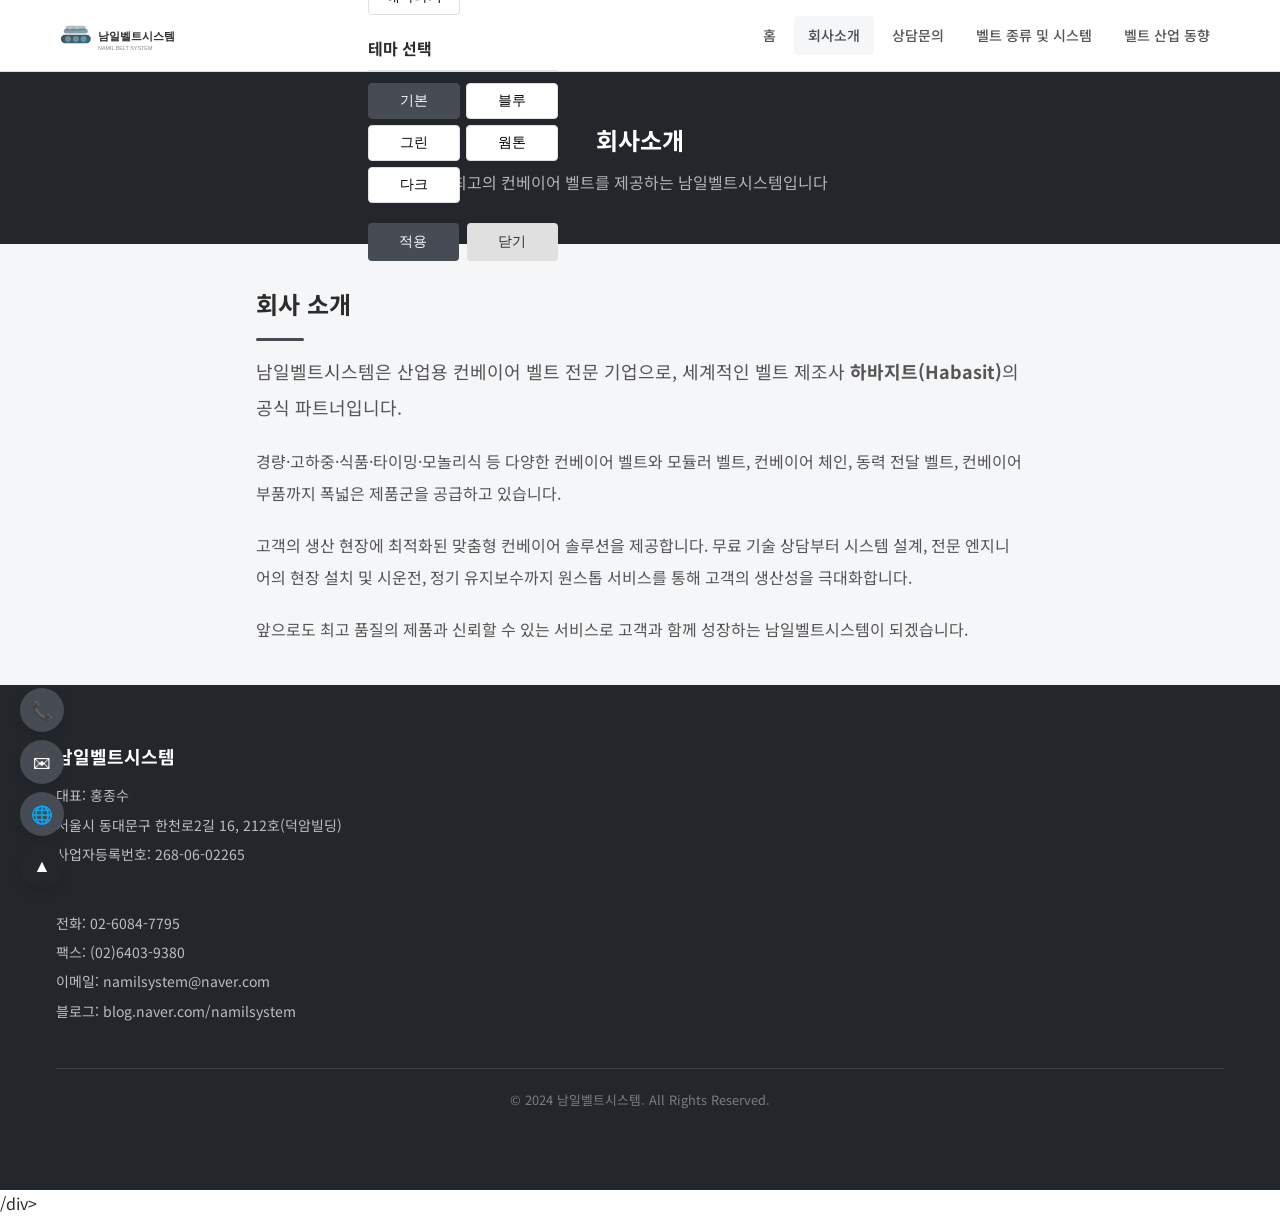
==== commit 3649d476: "설정 패널 position:fixed로 변경 (스크롤 따라다니는 문제 수정)" ====
--- a/about.html
+++ b/about.html
@@ -31,7 +31,7 @@
       <span>남일벨트시스템</span>
     </a>
     
-    <div style="position:relative;flex-shrink:0">
+    <div style="flex-shrink:0">
     <button id="settingsBtn" title="설정" aria-label="설정" style="background:var(--color-bg-alt);color:var(--color-text);border:none;border-radius:50%;width:36px;height:36px;cursor:pointer;font-size:1rem">&#9881;</button>
     <div class="settings-panel" id="settingsPanel"><h3>글꼴 선택</h3><div class="option-grid" id="fontOptions"><button class="opt-btn active" data-font="noto">노토산스</button><button class="opt-btn" data-font="serif">노토세리프</button><button class="opt-btn" data-font="ibm">IBM Plex</button><button class="opt-btn" data-font="blackhan">검은고딕</button><button class="opt-btn" data-font="sunflower">해바라기</button></div><h3>테마 선택</h3><div class="option-grid" id="themeOptions"><button class="opt-btn active" data-theme="default">기본</button><button class="opt-btn" data-theme="blue">블루</button><button class="opt-btn" data-theme="green">그린</button><button class="opt-btn" data-theme="warm">웜톤</button><button class="opt-btn" data-theme="dark">다크</button></div><div class="btn-row"><button class="btn-apply" id="applySettings">적용</button><button class="btn-close" id="closeSettings">닫기</button></div></div>
     </div>
--- a/css/style.css
+++ b/css/style.css
@@ -910,10 +910,9 @@
 
 /* ===== Settings Panel ===== */
 .settings-panel {
-  position: absolute;
-  top: 100%;
-  right: 0;
-  margin-top: 8px;
+  position: fixed;
+  top: var(--header-height);
+  right: 20px;
   width: 300px;
   max-height: 60vh;
   overflow-y: auto;
@@ -978,5 +977,5 @@
 }
 
 @media (max-width: 640px) {
-  .settings-panel { right: -80px; width: 260px; }
-}
+  .settings-panel { right: 10px; width: 260px; }
+}
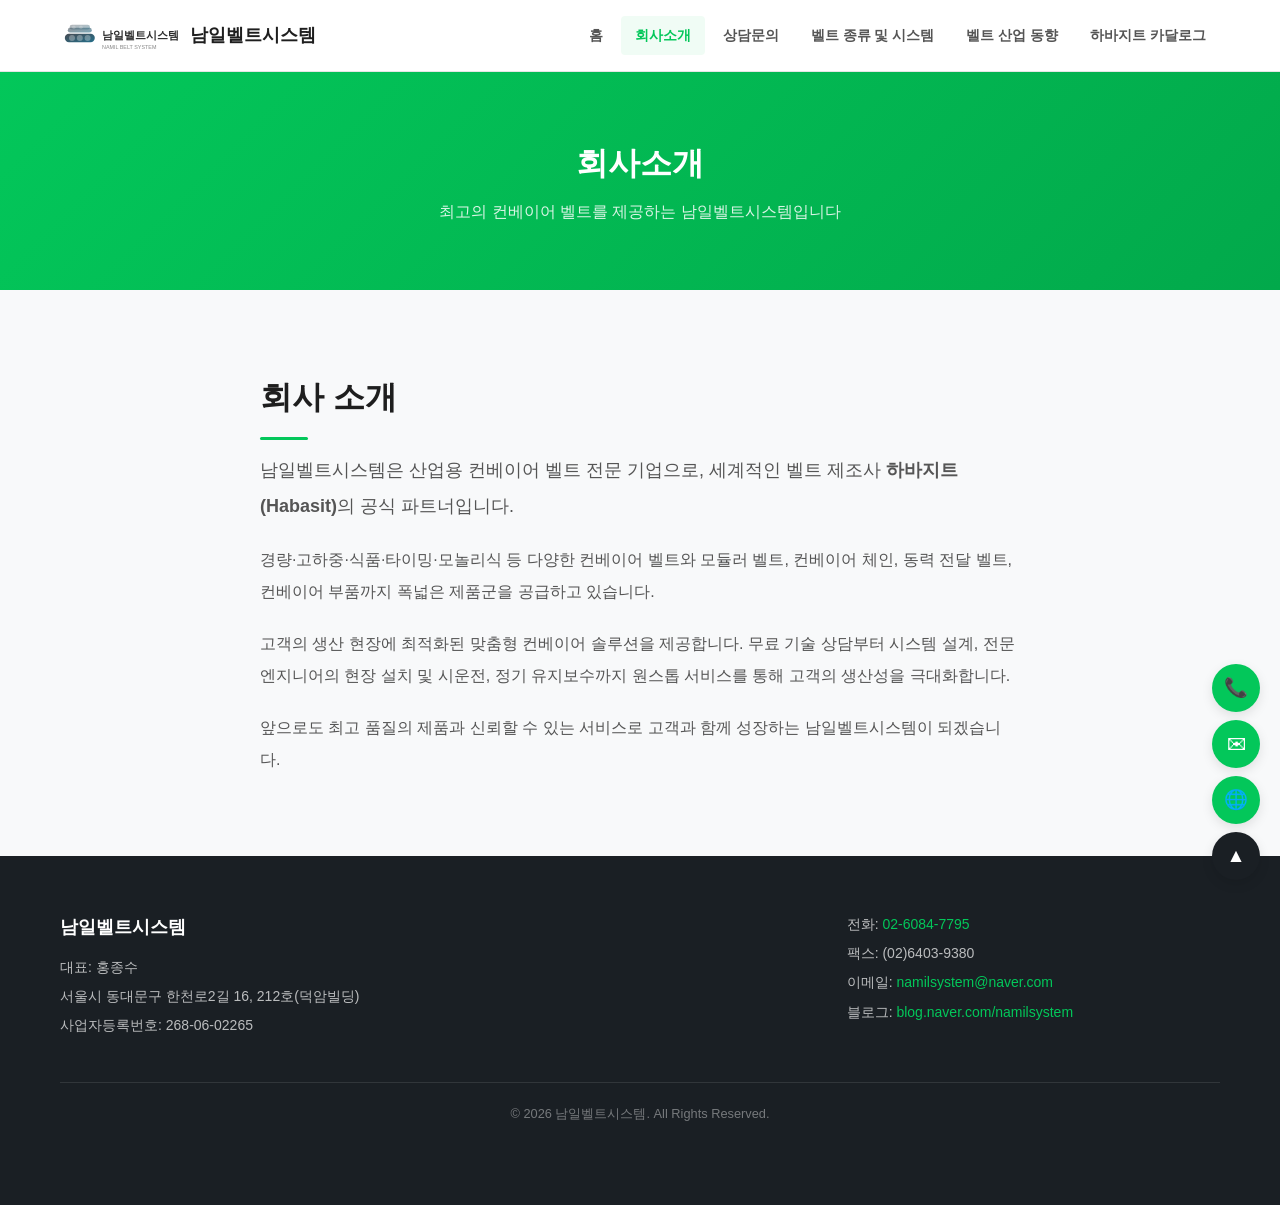
==== commit 5b94573a: "fix: 전체 사이트 코드 품질 개선 및 구조 정리 - 내비게이션: habasit-catalog.html 링크 추가 및 활성화 - HTML 포매팅: industry-trends, " ====
--- a/about.html
+++ b/about.html
@@ -30,11 +30,6 @@
       <img src="images/logo.svg" alt="남일벨트시스템" height="36">
       <span>남일벨트시스템</span>
     </a>
-    
-    <div style="flex-shrink:0">
-    <button id="settingsBtn" title="설정" aria-label="설정" style="background:var(--color-bg-alt);color:var(--color-text);border:none;border-radius:50%;width:36px;height:36px;cursor:pointer;font-size:1rem">&#9881;</button>
-    <div class="settings-panel" id="settingsPanel"><h3>글꼴 선택</h3><div class="option-grid" id="fontOptions"><button class="opt-btn active" data-font="noto">노토산스</button><button class="opt-btn" data-font="serif">노토세리프</button><button class="opt-btn" data-font="ibm">IBM Plex</button><button class="opt-btn" data-font="blackhan">검은고딕</button><button class="opt-btn" data-font="sunflower">해바라기</button></div><h3>테마 선택</h3><div class="option-grid" id="themeOptions"><button class="opt-btn active" data-theme="default">기본</button><button class="opt-btn" data-theme="blue">블루</button><button class="opt-btn" data-theme="green">그린</button><button class="opt-btn" data-theme="warm">웜톤</button><button class="opt-btn" data-theme="dark">다크</button></div><div class="btn-row"><button class="btn-apply" id="applySettings">적용</button><button class="btn-close" id="closeSettings">닫기</button></div></div>
-    </div>
     <nav class="nav" id="nav">
       <ul class="nav__list">
         <li><a href="index.html" class="nav__link">홈</a></li>
@@ -42,6 +37,7 @@
         <li><a href="contact.html" class="nav__link">상담문의</a></li>
         <li><a href="belt-types.html" class="nav__link">벨트 종류 및 시스템</a></li>
         <li><a href="industry-trends.html" class="nav__link">벨트 산업 동향</a></li>
+        <li><a href="habasit-catalog.html" class="nav__link">하바지트 카달로그</a></li>
       </ul>
     </nav>
   </div>
@@ -91,16 +87,17 @@
       </div>
     </div>
     <div class="footer__bottom">
-      <p>&copy; 2024 남일벨트시스템. All Rights Reserved.</p>
+      <p>&copy; 2026 남일벨트시스템. All Rights Reserved.</p>
     </div>
   </div>
 </footer>
 
-/div>
+
 <div class="floating">
   <a href="tel:02-6084-7795" class="floating__btn" title="전화" aria-label="전화">&#128222;</a>
   <a href="mailto:namilsystem@naver.com" class="floating__btn" title="이메일" aria-label="이메일">&#9993;</a>
-  <a href="https://blog.naver.com/namilsystem" target="_blank" rel="noopener" class="floating__btn" title="블로그" aria-label="블로그">&#127760;</a><button class="floating__btn floating__btn--top" title="맨 위로" aria-label="맨 위로">&#9650;</button>
+  <a href="https://blog.naver.com/namilsystem" target="_blank" rel="noopener" class="floating__btn" title="블로그" aria-label="블로그">&#127760;</a>
+  <button class="floating__btn floating__btn--top" title="맨 위로" aria-label="맨 위로">&#9650;</button>
 </div>
 
 <div class="lightbox" id="lightbox">
--- a/css/style.css
+++ b/css/style.css
@@ -1,21 +1,41 @@
-@import url('https://fonts.googleapis.com/css2?family=Noto+Sans+KR:wght@400;500;700&family=Noto+Serif+KR:wght@400;500;700&family=IBM+Plex+Sans+KR:wght@400;500;700&family=Black+Han+Sans&family=Sunflower:wght@400;500;700&display=swap');
+@font-face {
+  font-family: 'Nanum Gothic';
+  font-style: normal;
+  font-weight: 400;
+  font-display: swap;
+  src: url('../fonts/nanum-gothic-400.ttf') format('truetype');
+}
+@font-face {
+  font-family: 'Nanum Gothic';
+  font-style: normal;
+  font-weight: 700;
+  font-display: swap;
+  src: url('../fonts/nanum-gothic-700.ttf') format('truetype');
+}
+@font-face {
+  font-family: 'Nanum Gothic';
+  font-style: normal;
+  font-weight: 800;
+  font-display: swap;
+  src: url('../fonts/nanum-gothic-800.ttf') format('truetype');
+}
 
 :root {
-  --color-primary: #474b53;
-  --color-primary-light: #5e636c;
-  --color-primary-dark: #303339;
-  --color-accent: #256f8a;
-  --color-accent-light: #3498be;
-  --color-text: #2c2c2c;
+  --color-primary: #03C75A;
+  --color-primary-light: #35d479;
+  --color-primary-dark: #02a94b;
+  --color-accent: #03C75A;
+  --color-accent-light: #35d479;
+  --color-text: #1e1e1e;
   --color-text-light: #555555;
-  --color-text-muted: #777777;
+  --color-text-muted: #888888;
   --color-bg: #ffffff;
-  --color-bg-alt: #f5f6f8;
-  --color-bg-dark: #23262b;
-  --color-border: #e0e0e0;
+  --color-bg-alt: #f8f9fa;
+  --color-bg-dark: #1a1f24;
+  --color-border: #e5e5e5;
   --color-white: #ffffff;
 
-  --font-family: 'Noto Sans KR', -apple-system, BlinkMacSystemFont, 'Segoe UI', sans-serif;
+  --font-family: 'Nanum Gothic', -apple-system, BlinkMacSystemFont, 'Segoe UI', sans-serif;
   --font-size-sm: 0.875rem;
   --font-size-base: 1rem;
   --font-size-lg: 1.125rem;
@@ -65,12 +85,12 @@
 }
 
 a {
-  color: var(--color-accent);
+  color: var(--color-primary);
   text-decoration: none;
   transition: color var(--transition);
 }
 a:hover {
-  color: var(--color-accent-light);
+  color: var(--color-primary-dark);
 }
 
 ul { list-style: none; }
@@ -163,7 +183,7 @@
   display: block;
   padding: 8px 14px;
   font-size: var(--font-size-sm);
-  font-weight: 500;
+  font-weight: 700;
   color: var(--color-text-light);
   border-radius: var(--radius-sm);
   transition: all var(--transition);
@@ -171,56 +191,7 @@
 .nav__link:hover,
 .nav__link--active {
   color: var(--color-primary);
-  background: var(--color-bg-alt);
-}
-
-/* Hamburger */
-.hamburger {
-  display: none;
-  flex-direction: column;
-  align-items: center;
-  justify-content: center;
-  gap: 5px;
-  background: none;
-  border: none;
-  cursor: pointer;
-  width: 48px;
-  height: 48px;
-  z-index: 1110;
-  -webkit-tap-highlight-color: transparent;
-  user-select: none;
-}
-.hamburger span {
-  display: block;
-  width: 22px;
-  height: 3px;
-  background: var(--color-text);
-  border-radius: 3px;
-  transition: all 0.3s ease;
-  pointer-events: none;
-}
-.hamburger.is-open span:nth-child(1) {
-  transform: rotate(45deg) translate(5px, 5px);
-}
-.hamburger.is-open span:nth-child(2) {
-  opacity: 0;
-}
-.hamburger.is-open span:nth-child(3) {
-  transform: rotate(-45deg) translate(5px, -5px);
-}
-
-/* Mobile menu */
-.mobile-menu-overlay {
-  display: none;
-  position: fixed;
-  inset: 0;
-  background: rgba(0,0,0,0.4);
-  z-index: 1050;
-  opacity: 0;
-  transition: opacity var(--transition);
-}
-.mobile-menu-overlay.is-open {
-  opacity: 1;
+  background: rgba(3, 199, 90, 0.06);
 }
 
 /* ===== Hero ===== */
@@ -257,7 +228,7 @@
 }
 .hero__title {
   font-size: var(--font-size-4xl);
-  font-weight: 700;
+  font-weight: 800;
   margin-bottom: 12px;
   letter-spacing: -0.02em;
 }
@@ -273,12 +244,12 @@
   background: var(--color-primary);
   color: var(--color-white);
   font-size: var(--font-size-base);
-  font-weight: 500;
+  font-weight: 700;
   border-radius: var(--radius-md);
   transition: all var(--transition);
 }
 .hero__cta:hover {
-  background: var(--color-primary-light);
+  background: var(--color-primary-dark);
   color: var(--color-white);
   transform: translateY(-1px);
   box-shadow: var(--shadow-md);
@@ -287,19 +258,19 @@
 /* Page hero (smaller, for sub-pages) */
 .page-hero {
   margin-top: var(--header-height);
-  background: var(--color-bg-dark);
+  background: linear-gradient(135deg, #03C75A 0%, #02a94b 100%);
   padding: 64px 0;
   text-align: center;
 }
 .page-hero__title {
   font-size: var(--font-size-3xl);
-  font-weight: 700;
+  font-weight: 800;
   color: var(--color-white);
   margin-bottom: 8px;
 }
 .page-hero__subtitle {
   font-size: var(--font-size-base);
-  color: rgba(255,255,255,0.65);
+  color: rgba(255,255,255,0.85);
 }
 
 /* ===== Cards ===== */
@@ -450,7 +421,7 @@
   grid-template-columns: 80px 1fr 120px 120px;
   background: var(--color-primary);
   color: var(--color-white);
-  font-weight: 500;
+  font-weight: 700;
   font-size: var(--font-size-sm);
 }
 .board-table__header .board-table__cell {
@@ -481,10 +452,10 @@
 }
 .board-table__cell--title a {
   color: var(--color-text);
-  font-weight: 500;
+  font-weight: 700;
 }
 .board-table__cell--title a:hover {
-  color: var(--color-accent);
+  color: var(--color-primary);
 }
 .board-table__cell--author {
   justify-content: center;
@@ -517,7 +488,7 @@
   border: none;
   border-radius: var(--radius-md);
   font-size: var(--font-size-base);
-  font-weight: 500;
+  font-weight: 700;
   cursor: pointer;
   transition: all var(--transition);
   font-family: inherit;
@@ -527,7 +498,7 @@
   color: var(--color-white);
 }
 .btn--primary:hover {
-  background: var(--color-primary-light);
+  background: var(--color-primary-dark);
   color: var(--color-white);
   transform: translateY(-1px);
   box-shadow: var(--shadow-md);
@@ -542,11 +513,11 @@
   color: var(--color-white);
 }
 .btn--accent {
-  background: var(--color-accent);
+  background: var(--color-primary);
   color: var(--color-white);
 }
 .btn--accent:hover {
-  background: var(--color-accent-light);
+  background: var(--color-primary-dark);
   color: var(--color-white);
 }
 
@@ -567,7 +538,7 @@
 .company-info__icon {
   width: 40px;
   height: 40px;
-  background: var(--color-bg-alt);
+  background: rgba(3, 199, 90, 0.08);
   border-radius: 50%;
   display: flex;
   align-items: center;
@@ -578,7 +549,7 @@
 }
 .company-info__label {
   display: block;
-  font-weight: 500;
+  font-weight: 700;
   color: var(--color-text);
   margin-bottom: 2px;
 }
@@ -611,7 +582,7 @@
 }
 .link-card__title {
   font-size: var(--font-size-base);
-  font-weight: 500;
+  font-weight: 700;
 }
 
 /* ===== Footer ===== */
@@ -642,10 +613,10 @@
   line-height: 1.8;
 }
 .footer__contact a {
-  color: rgba(255,255,255,0.7);
+  color: var(--color-primary);
 }
 .footer__contact a:hover {
-  color: var(--color-white);
+  color: var(--color-primary-light);
 }
 .footer__bottom {
   border-top: 1px solid rgba(255,255,255,0.1);
@@ -658,7 +629,7 @@
 /* ===== Floating Buttons ===== */
 .floating {
   position: fixed;
-  left: 20px;
+  right: 20px;
   bottom: 20px;
   display: flex;
   flex-direction: column;
@@ -682,15 +653,15 @@
   text-decoration: none;
 }
 .floating__btn:hover {
-  background: var(--color-primary-light);
+  background: var(--color-primary-dark);
   color: var(--color-white);
   transform: translateY(-2px);
 }
 .floating__btn--top {
   background: var(--color-bg-dark);
 }
-#settingsBtn.floating__btn {
-  background: var(--color-bg-dark);
+.floating__btn--top:hover {
+  background: #333;
 }
 
 /* ===== Contact Hero Image ===== */
@@ -787,6 +758,163 @@
   color: var(--color-text-light);
 }
 
+/* ===== Utility Classes ===== */
+.text-center { text-align: center; }
+.text-line { line-height: 2; }
+.text-line-sm { line-height: 1.9; }
+.mb-16 { margin-bottom: 16px; }
+.mb-20 { margin-bottom: 20px; }
+.mb-24 { margin-bottom: 24px; }
+.mb-40 { margin-bottom: 40px; }
+.container--narrow { max-width: 900px; }
+
+.list-styled {
+  padding-left: 20px;
+  line-height: 1.9;
+  color: var(--color-text-light);
+}
+.list-styled li { list-style: disc; }
+
+.table-spec {
+  width: 100%;
+  border-collapse: collapse;
+  font-size: var(--font-size-sm);
+  margin-bottom: 24px;
+}
+.table-spec td {
+  padding: 8px;
+  vertical-align: top;
+}
+.table-spec tr {
+  border-bottom: 1px solid var(--color-border);
+}
+.table-spec tr:last-child {
+  border-bottom: none;
+}
+.table-spec__label {
+  font-weight: 700;
+  white-space: nowrap;
+  width: 100px;
+}
+
+.table-data {
+  width: 100%;
+  border-collapse: collapse;
+  font-size: var(--font-size-sm);
+}
+.table-data th {
+  padding: 12px;
+  text-align: left;
+  background: var(--color-primary);
+  color: var(--color-white);
+}
+.table-data td {
+  padding: 10px;
+}
+.table-data tr {
+  border-bottom: 1px solid var(--color-border);
+}
+.table-data tr:last-child {
+  border-bottom: none;
+}
+.table-data td[style] {
+  text-align: center;
+}
+
+.belt-header {
+  display: flex;
+  align-items: center;
+  gap: 24px;
+  margin-bottom: 24px;
+}
+.belt-header__img {
+  width: 180px;
+  border-radius: 8px;
+  flex-shrink: 0;
+}
+
+.section-block {
+  margin-bottom: 40px;
+}
+.section-block--lg {
+  margin-bottom: 40px;
+}
+
+.tag {
+  display: inline-flex;
+  align-items: center;
+  gap: 8px;
+}
+.tag__icon {
+  font-size: 2rem;
+}
+.tag__body h3 {
+  font-weight: 700;
+  margin-bottom: 4px;
+  font-size: var(--font-size-base);
+}
+.tag__body p {
+  font-size: var(--font-size-sm);
+  color: var(--color-text-muted);
+  line-height: 1.6;
+}
+
+.service-grid {
+  display: grid;
+  grid-template-columns: repeat(auto-fit, minmax(200px, 1fr));
+  gap: 20px;
+  text-align: center;
+}
+.service-item {
+  display: flex;
+  flex-direction: column;
+  align-items: center;
+  gap: 8px;
+}
+.service-item__icon {
+  font-size: 2rem;
+}
+.service-item h3 {
+  font-size: var(--font-size-base);
+  font-weight: 500;
+}
+
+.feature-grid {
+  display: grid;
+  grid-template-columns: repeat(auto-fit, minmax(240px, 1fr));
+  gap: 28px;
+}
+
+.subsection-title {
+  margin: 20px 0 10px;
+  color: var(--color-primary);
+}
+
+.pdf-links {
+  display: flex;
+  flex-wrap: wrap;
+  gap: 8px;
+  margin-top: 12px;
+}
+
+.info-box {
+  background: var(--color-bg-alt);
+  border-radius: var(--radius-lg);
+  padding: 24px;
+}
+
+.cta-box {
+  background: var(--color-bg-dark);
+  color: var(--color-white);
+  border-radius: var(--radius-lg);
+  padding: 32px;
+  text-align: center;
+  margin-top: 48px;
+}
+.cta-box a {
+  color: var(--color-white);
+}
+
 /* ===== Responsive ===== */
 @media (max-width: 992px) {
   :root {
@@ -818,11 +946,6 @@
 }
 
 @media (max-width: 640px) {
-  .nav { overflow-x: auto; -webkit-overflow-scrolling: touch; }
-  .nav::-webkit-scrollbar { display: none; }
-  .nav__link { font-size: 0.7rem; padding: 5px 6px; white-space: nowrap; }
-  .logo span { font-size: 0.8rem; }
-}
   :root {
     --font-size-3xl: 1.5rem;
     --font-size-4xl: 1.75rem;
@@ -875,6 +998,9 @@
     grid-template-columns: 1fr;
   }
 
+  .nav { overflow-x: auto; -webkit-overflow-scrolling: touch; }
+  .nav::-webkit-scrollbar { display: none; }
+  .nav__link { font-size: 0.7rem; padding: 5px 6px; white-space: nowrap; }
   .logo span { display: none; }
   .floating {
     right: 12px;
@@ -907,75 +1033,3 @@
     grid-template-columns: 1fr;
   }
 }
-
-/* ===== Settings Panel ===== */
-.settings-panel {
-  position: fixed;
-  top: var(--header-height);
-  right: 20px;
-  width: 300px;
-  max-height: 60vh;
-  overflow-y: auto;
-  background: var(--color-white);
-  border-radius: var(--radius-lg);
-  box-shadow: var(--shadow-lg);
-  padding: 24px;
-  z-index: 899;
-  display: none !important;
-}
-.settings-panel.is-open { display: block !important; }
-.settings-panel h3 {
-  font-size: var(--font-size-base);
-  margin-bottom: 12px;
-  padding-bottom: 8px;
-  border-bottom: 1px solid var(--color-border);
-}
-.settings-panel .option-grid {
-  display: grid;
-  grid-template-columns: 1fr 1fr;
-  gap: 6px;
-  margin-bottom: 20px;
-}
-.settings-panel .opt-btn {
-  padding: 8px 10px;
-  border: 1px solid var(--color-border);
-  border-radius: var(--radius-sm);
-  background: var(--color-white);
-  cursor: pointer;
-  font-size: var(--font-size-sm);
-  transition: all 0.2s;
-  text-align: center;
-}
-.settings-panel .opt-btn:hover,
-.settings-panel .opt-btn.active {
-  border-color: var(--color-primary);
-  background: var(--color-primary);
-  color: var(--color-white);
-}
-.settings-panel .btn-row {
-  display: flex;
-  gap: 8px;
-  margin-top: 16px;
-}
-.settings-panel .btn-row button {
-  flex: 1;
-  padding: 10px;
-  border: none;
-  border-radius: var(--radius-sm);
-  cursor: pointer;
-  font-size: var(--font-size-sm);
-  font-weight: 500;
-  transition: all 0.2s;
-}
-.settings-panel .btn-row .btn-apply {
-  background: var(--color-primary);
-  color: var(--color-white);
-}
-.settings-panel .btn-row .btn-close {
-  background: var(--color-border);
-  color: var(--color-text);
-}
-
-@media (max-width: 640px) {
-  .settings-panel { right: 10px; width: 260px; }
-}
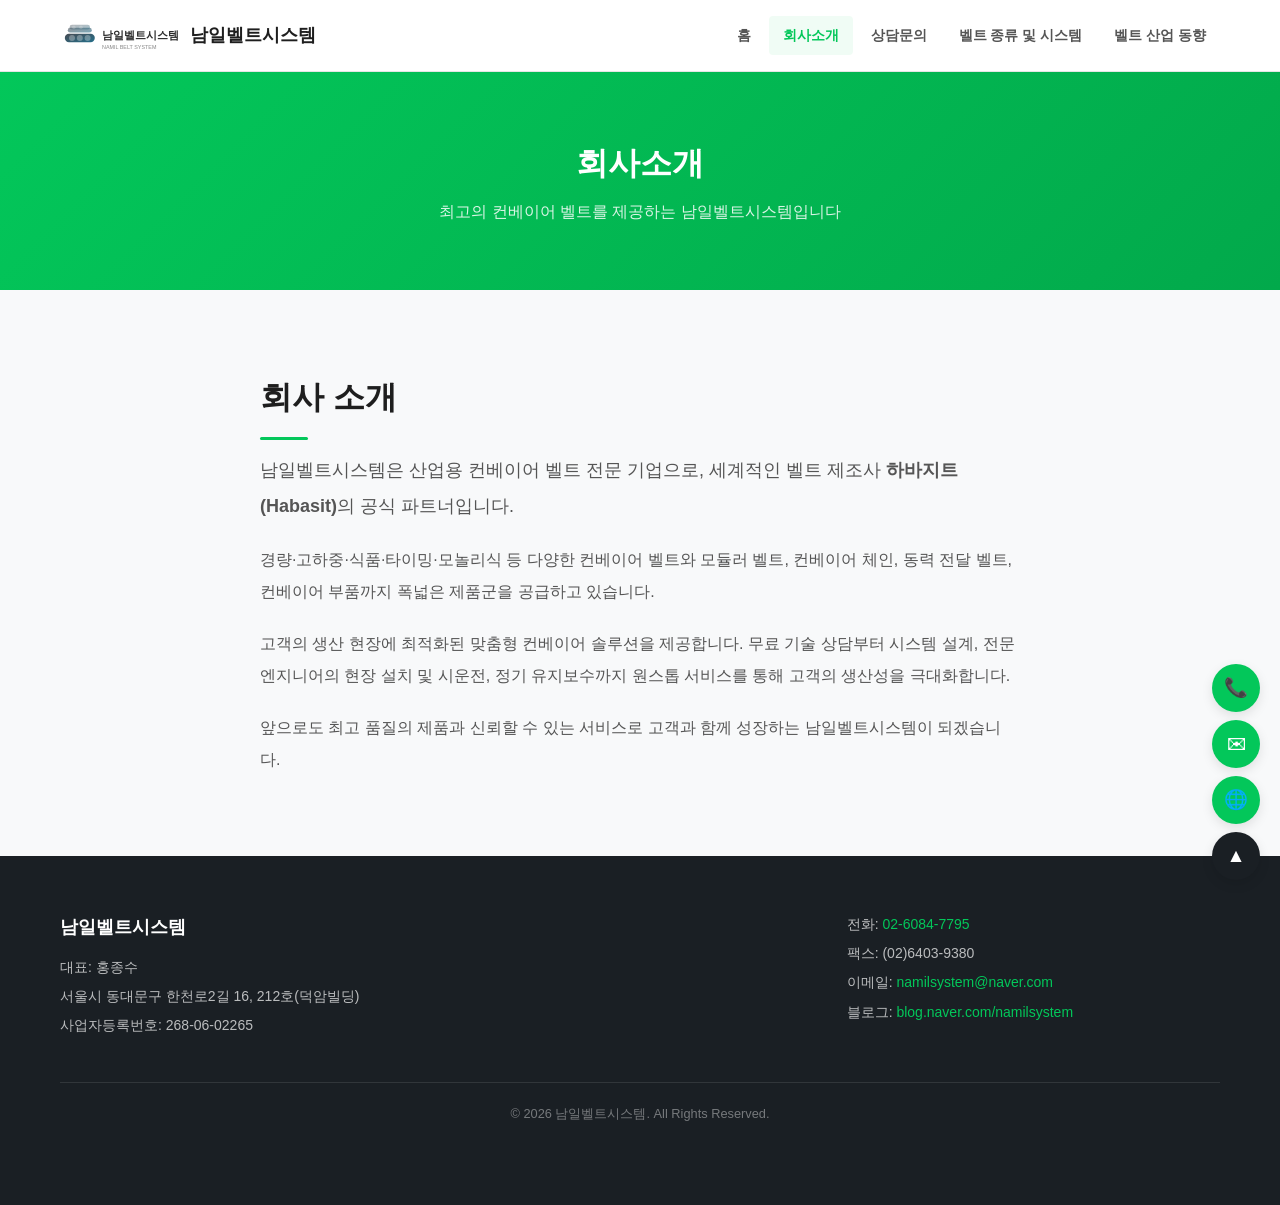
==== commit 5a734d96: "refactor: habasit-catalog.html을 belt-types.html로 통합 및 메뉴 간소화 - belt-types.html에 모든 하바지트 제품군 콘텐츠 통합  " ====
--- a/about.html
+++ b/about.html
@@ -37,7 +37,6 @@
         <li><a href="contact.html" class="nav__link">상담문의</a></li>
         <li><a href="belt-types.html" class="nav__link">벨트 종류 및 시스템</a></li>
         <li><a href="industry-trends.html" class="nav__link">벨트 산업 동향</a></li>
-        <li><a href="habasit-catalog.html" class="nav__link">하바지트 카달로그</a></li>
       </ul>
     </nav>
   </div>
